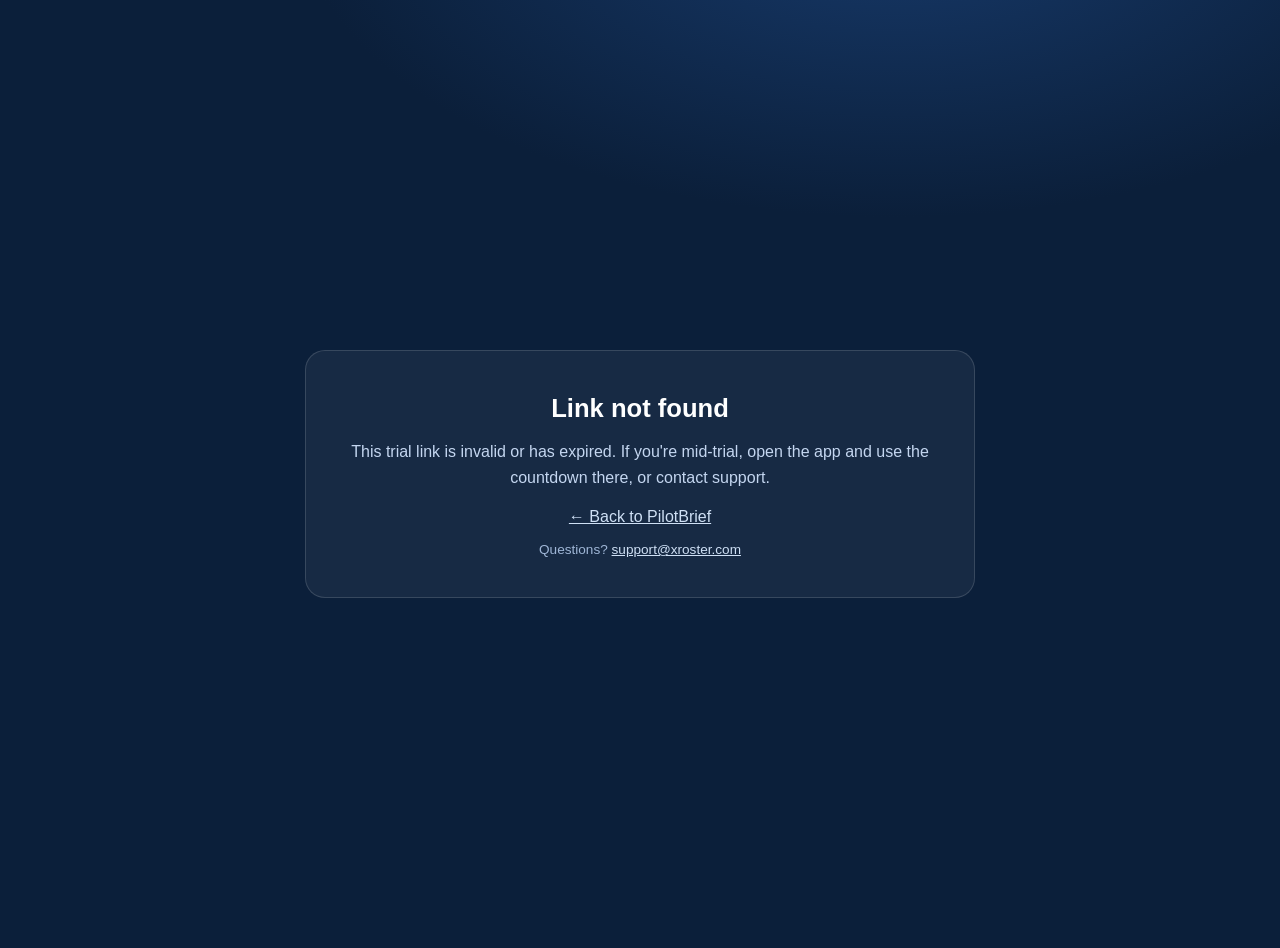
==== account.html @ a05d1e39 "add account management page" ====
<!DOCTYPE html>
<html lang="en">
<head>
<meta charset="UTF-8">
<meta name="viewport" content="width=device-width, initial-scale=1">
<title>Your PilotBrief trial</title>
<meta name="robots" content="noindex">
<link rel="icon" href="favicon.ico" sizes="any">
<link rel="icon" type="image/png" sizes="32x32" href="assets/favicon-32.png">
<link rel="apple-touch-icon" sizes="180x180" href="assets/apple-touch-icon.png">
<style>
  :root{--blue:#2563eb;}
  body{margin:0;font-family:-apple-system,BlinkMacSystemFont,"Segoe UI",Roboto,Arial,sans-serif;background:radial-gradient(1000px 520px at 70% -10%,#173a6b,#0b1f3a 60%);color:#eaf2ff;min-height:100vh;display:flex;align-items:center;justify-content:center;padding:24px;}
  .card{max-width:600px;width:100%;text-align:center;background:rgba(255,255,255,.05);border:1px solid rgba(255,255,255,.14);border-radius:20px;padding:40px 34px;}
  h1{font-size:1.6rem;margin:.2rem 0 .5rem;color:#fff;}
  p{color:#c4d6f0;line-height:1.6;}
  .box{background:rgba(255,255,255,.06);border:1px solid rgba(255,255,255,.12);border-radius:12px;padding:18px;margin:16px 0;}
  .count{font-size:3rem;font-weight:800;color:#fff;line-height:1;margin:4px 0;}
  .count small{display:block;font-size:.9rem;font-weight:500;color:#9fb6d6;margin-top:6px;text-transform:uppercase;letter-spacing:.06em;}
  .ring{width:64px;height:64px;border-radius:50%;background:#16a34a;display:flex;align-items:center;justify-content:center;margin:0 auto 14px;font-size:32px;}
  .ring.warn{background:#d97706;}
  a.btn,button.btn{display:inline-flex;align-items:center;gap:8px;background:var(--blue);color:#fff;font-weight:700;text-decoration:none;border:0;border-radius:11px;padding:13px 26px;font-size:1rem;cursor:pointer;}
  a.link{color:#cfe0f5;}
  .muted{color:#9fb6d6;font-size:.85rem;margin-top:16px;}
  .email{color:#9fb6d6;font-size:.85rem;}
  .spin{display:inline-block;width:16px;height:16px;border:2px solid rgba(255,255,255,.3);border-top-color:#fff;border-radius:50%;animation:sp .7s linear infinite;vertical-align:middle;}
  @keyframes sp{to{transform:rotate(360deg)}}
  [hidden]{display:none!important;}
</style>
</head>
<body>
  <div class="card">
    <div id="loading" class="box"><span class="spin"></span> &nbsp;Loading your trial…</div>

    <!-- Active trial -->
    <div id="active" hidden>
      <div class="ring">✈️</div>
      <h1>Your PilotBrief trial</h1>
      <div class="box">
        <div class="count"><span id="daysNum">0</span><small id="daysUnit">days left</small></div>
        <p id="expLine" style="margin:8px 0 0;font-size:.9rem;color:#9fb6d6;"></p>
      </div>
      <p>Buy the full licence to keep your access — your device stays activated and your library is kept. It switches from trial to permanent automatically.</p>
      <p><button id="buyActive" class="btn">Buy the full licence →</button></p>
      <p class="email" id="emailActive"></p>
    </div>

    <!-- Expired trial -->
    <div id="expired" hidden>
      <div class="ring warn">⏳</div>
      <h1>Your free trial has ended</h1>
      <p>Buy the full licence to pick up right where you left off — your local library is safe and unlocks again the moment you purchase.</p>
      <p><button id="buyExpired" class="btn">Buy the full licence →</button></p>
      <p class="email" id="emailExpired"></p>
    </div>

    <!-- Already paid -->
    <div id="paid" hidden>
      <div class="ring">✓</div>
      <h1>You're all set</h1>
      <p>This licence is already active. Open PilotBrief and enjoy — no further action needed.</p>
      <p><a class="btn" href="/">← Back to PilotBrief</a></p>
    </div>

    <!-- Unknown / bad link -->
    <div id="notfound" hidden>
      <h1>Link not found</h1>
      <p>This trial link is invalid or has expired. If you're mid-trial, open the app and use the countdown there, or contact support.</p>
    </div>

    <div style="margin-top:18px"><a class="link" href="/">← Back to PilotBrief</a></div>
    <div class="muted">Questions? <a class="link" href="mailto:support@xroster.com">support@xroster.com</a></div>
  </div>

<script>
  var API = "https://www.xroster.com/ai/pilotbrief/api/trial";
  function q(id){return document.getElementById(id);}
  function show(id){ ["loading","active","expired","paid","notfound"].forEach(function(s){ q(s).hidden = (s !== id); }); }

  var REF = new URLSearchParams(location.search).get('ref') || '';

  async function startCheckout(btn){
    if(!REF){ return; }
    var orig = btn.textContent; btn.disabled = true; btn.textContent = 'Starting checkout…';
    try{
      var r = await fetch(API + '/checkout?ref=' + encodeURIComponent(REF), { method:'POST' });
      var d = await r.json();
      if(d && d.checkout_url){ location.href = d.checkout_url; return; }
      throw new Error(d && d.error || 'checkout_failed');
    }catch(e){
      btn.disabled = false; btn.textContent = orig;
      alert("Sorry — couldn't start checkout. Please try again or email support@xroster.com.");
    }
  }
  q('buyActive').addEventListener('click', function(){ startCheckout(this); });
  q('buyExpired').addEventListener('click', function(){ startCheckout(this); });

  (async function(){
    if(!REF){ show('notfound'); return; }
    try{
      var r = await fetch(API + '/status?ref=' + encodeURIComponent(REF));
      if(r.status === 404){ show('notfound'); return; }
      var d = await r.json();
      if(d.is_paid){ show('paid'); return; }
      if(d.is_trial_active){
        var n = (d.days_left != null) ? d.days_left : 0;
        q('daysNum').textContent = n;
        q('daysUnit').textContent = (n === 1 ? 'day left' : 'days left');
        if(d.expires_at){
          var dt = new Date(d.expires_at);
          q('expLine').textContent = 'Trial ends ' + dt.toLocaleDateString(undefined, {month:'short', day:'numeric', year:'numeric'});
        }
        if(d.email_masked) q('emailActive').textContent = d.email_masked;
        show('active');
      } else {
        // trial that has lapsed (is_trial true but not active) or any non-paid state
        if(d.email_masked) q('emailExpired').textContent = d.email_masked;
        show('expired');
      }
    }catch(e){ show('notfound'); }
  })();
</script>
</body>
</html>
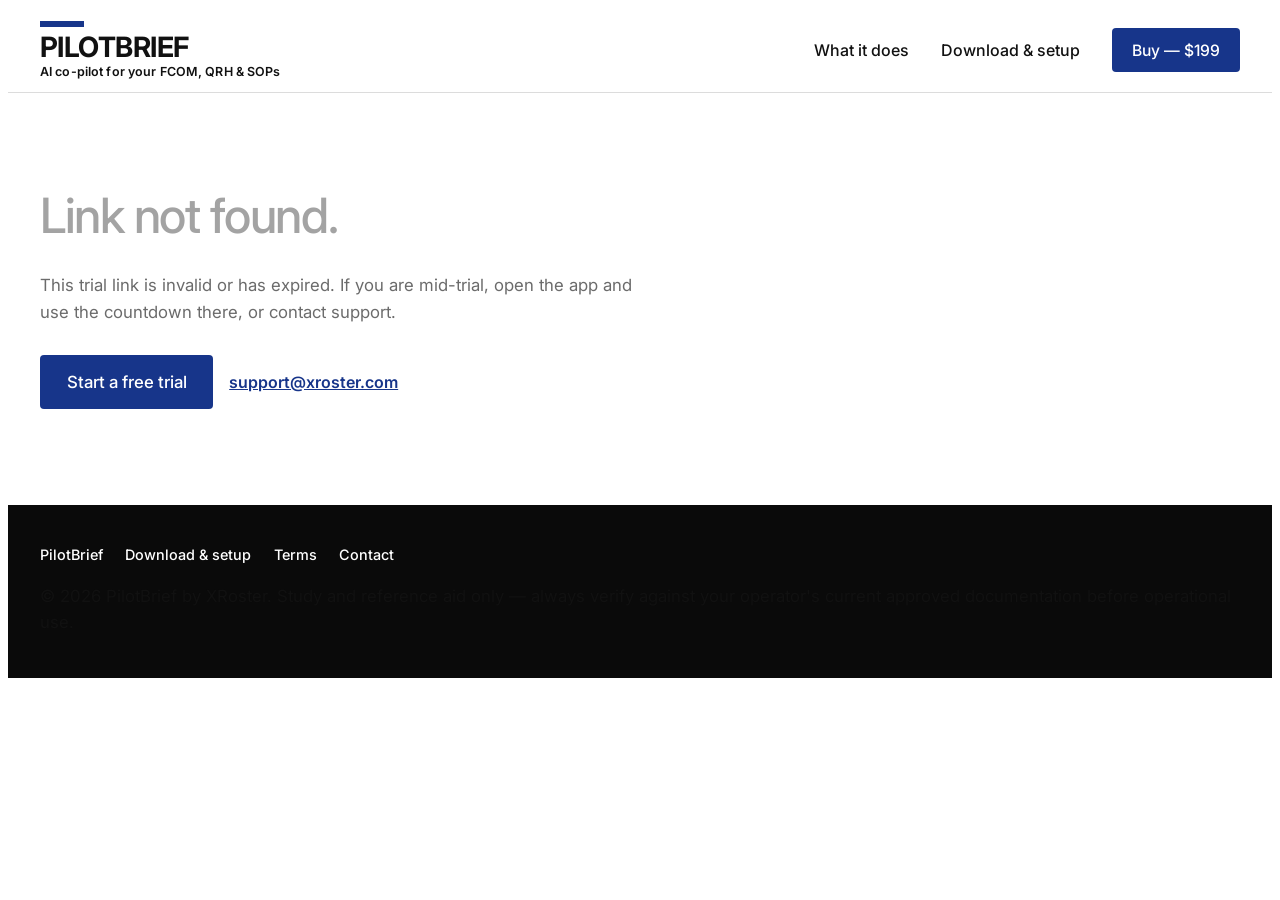
==== commit 45941897: "Lead with the pilot tools, and restyle the sub-pages to match Home page - Tools section now leads wi" ====
--- a/account.html
+++ b/account.html
@@ -8,71 +8,102 @@
 <link rel="icon" href="favicon.ico" sizes="any">
 <link rel="icon" type="image/png" sizes="32x32" href="assets/favicon-32.png">
 <link rel="apple-touch-icon" sizes="180x180" href="assets/apple-touch-icon.png">
-<style>
-  :root{--blue:#2563eb;}
-  body{margin:0;font-family:-apple-system,BlinkMacSystemFont,"Segoe UI",Roboto,Arial,sans-serif;background:radial-gradient(1000px 520px at 70% -10%,#173a6b,#0b1f3a 60%);color:#eaf2ff;min-height:100vh;display:flex;align-items:center;justify-content:center;padding:24px;}
-  .card{max-width:600px;width:100%;text-align:center;background:rgba(255,255,255,.05);border:1px solid rgba(255,255,255,.14);border-radius:20px;padding:40px 34px;}
-  h1{font-size:1.6rem;margin:.2rem 0 .5rem;color:#fff;}
-  p{color:#c4d6f0;line-height:1.6;}
-  .box{background:rgba(255,255,255,.06);border:1px solid rgba(255,255,255,.12);border-radius:12px;padding:18px;margin:16px 0;}
-  .count{font-size:3rem;font-weight:800;color:#fff;line-height:1;margin:4px 0;}
-  .count small{display:block;font-size:.9rem;font-weight:500;color:#9fb6d6;margin-top:6px;text-transform:uppercase;letter-spacing:.06em;}
-  .ring{width:64px;height:64px;border-radius:50%;background:#16a34a;display:flex;align-items:center;justify-content:center;margin:0 auto 14px;font-size:32px;}
-  .ring.warn{background:#d97706;}
-  a.btn,button.btn{display:inline-flex;align-items:center;gap:8px;background:var(--blue);color:#fff;font-weight:700;text-decoration:none;border:0;border-radius:11px;padding:13px 26px;font-size:1rem;cursor:pointer;}
-  a.link{color:#cfe0f5;}
-  .muted{color:#9fb6d6;font-size:.85rem;margin-top:16px;}
-  .email{color:#9fb6d6;font-size:.85rem;}
-  .spin{display:inline-block;width:16px;height:16px;border:2px solid rgba(255,255,255,.3);border-top-color:#fff;border-radius:50%;animation:sp .7s linear infinite;vertical-align:middle;}
-  @keyframes sp{to{transform:rotate(360deg)}}
-  [hidden]{display:none!important;}
-</style>
+<link rel="preconnect" href="https://fonts.googleapis.com">
+<link rel="preconnect" href="https://fonts.gstatic.com" crossorigin>
+<link href="https://fonts.googleapis.com/css2?family=Inter:wght@400;500;600;700&display=swap" rel="stylesheet">
+<link rel="stylesheet" href="assets/ecs.css">
 </head>
-<body>
-  <div class="card">
-    <div id="loading" class="box"><span class="spin"></span> &nbsp;Loading your trial…</div>
+<body class="ecs">
+
+<div class="nav">
+  <div class="wrap">
+    <a class="logo" href="/">
+      <span class="bar"></span>
+      <span class="word">PilotBrief</span>
+      <span class="sub">AI co-pilot for your FCOM, QRH &amp; SOPs</span>
+    </a>
+    <nav class="desk">
+      <a href="/#features">What it does</a>
+      <a href="download.html">Download &amp; setup</a>
+      <a href="/#pricing" class="btn-e btn-blue" style="padding:.7rem 1.2rem;font-size:.98rem">Buy — $199</a>
+    </nav>
+  </div>
+</div>
+
+<section class="pad">
+  <div class="wrap">
+  <div style="max-width:820px">
+
+    <div id="loading" class="box"><span class="spin"></span> Loading your trial…</div>
 
     <!-- Active trial -->
     <div id="active" hidden>
-      <div class="ring">✈️</div>
-      <h1>Your PilotBrief trial</h1>
-      <div class="box">
+      <div class="ring">✈</div>
+      <h1 class="h-l"><span class="dim">Your trial</span><br>is running.</h1>
+      <div class="box" style="margin-top:2.2rem">
         <div class="count"><span id="daysNum">0</span><small id="daysUnit">days left</small></div>
-        <p id="expLine" style="margin:8px 0 0;font-size:.9rem;color:#9fb6d6;"></p>
+        <p class="mut" id="expLine" style="margin-top:1rem;font-size:.95rem"></p>
       </div>
-      <p>Buy the full licence to keep your access — your device stays activated and your library is kept. It switches from trial to permanent automatically.</p>
-      <p><button id="buyActive" class="btn">Buy the full licence →</button></p>
-      <p class="email" id="emailActive"></p>
+      <p class="mut" style="max-width:620px">Buy the full licence to keep your access. Your device stays activated and your library is kept — the licence switches from trial to permanent automatically.</p>
+      <div class="cta-row" style="margin-top:1.8rem">
+        <button id="buyActive" class="btn-e btn-blue">Buy the full licence — $199</button>
+        <a href="download.html" style="color:var(--e-blue);font-weight:600">Download &amp; setup guide</a>
+      </div>
+      <p class="mut" id="emailActive" style="font-size:.9rem;margin-top:1.2rem"></p>
     </div>
 
     <!-- Expired trial -->
     <div id="expired" hidden>
       <div class="ring warn">⏳</div>
-      <h1>Your free trial has ended</h1>
-      <p>Buy the full licence to pick up right where you left off — your local library is safe and unlocks again the moment you purchase.</p>
-      <p><button id="buyExpired" class="btn">Buy the full licence →</button></p>
-      <p class="email" id="emailExpired"></p>
+      <h1 class="h-l"><span class="dim">Your free trial</span><br>has ended.</h1>
+      <p class="mut" style="max-width:620px;margin-top:1.8rem">Buy the full licence to pick up where you left off. Your local library is safe and unlocks again the moment you purchase.</p>
+      <div class="cta-row" style="margin-top:1.8rem">
+        <button id="buyExpired" class="btn-e btn-blue">Buy the full licence — $199</button>
+        <a href="download.html" style="color:var(--e-blue);font-weight:600">Download &amp; setup guide</a>
+      </div>
+      <p class="mut" id="emailExpired" style="font-size:.9rem;margin-top:1.2rem"></p>
     </div>
 
     <!-- Already paid -->
     <div id="paid" hidden>
-      <div class="ring">✓</div>
-      <h1>You're all set</h1>
-      <p>This licence is already active. Open PilotBrief and enjoy — no further action needed.</p>
-      <p><a class="btn" href="/">← Back to PilotBrief</a></p>
+      <div class="ring ok">✓</div>
+      <h1 class="h-l"><span class="dim">You are</span><br>all set.</h1>
+      <p class="mut" style="max-width:620px;margin-top:1.8rem">This licence is already active. Open PilotBrief and fly — no further action needed.</p>
+      <div class="cta-row" style="margin-top:1.8rem">
+        <a class="btn-e btn-black" href="download.html">Download &amp; setup guide</a>
+        <a href="/" style="color:var(--e-blue);font-weight:600">Back to PilotBrief</a>
+      </div>
     </div>
 
     <!-- Unknown / bad link -->
     <div id="notfound" hidden>
-      <h1>Link not found</h1>
-      <p>This trial link is invalid or has expired. If you're mid-trial, open the app and use the countdown there, or contact support.</p>
+      <h1 class="h-l"><span class="dim">Link not found.</span></h1>
+      <p class="mut" style="max-width:620px;margin-top:1.8rem">This trial link is invalid or has expired. If you are mid-trial, open the app and use the countdown there, or contact support.</p>
+      <div class="cta-row" style="margin-top:1.8rem">
+        <a class="btn-e btn-blue" href="/#trial">Start a free trial</a>
+        <a href="mailto:support@xroster.com" style="color:var(--e-blue);font-weight:600">support@xroster.com</a>
+      </div>
     </div>
 
-    <div style="margin-top:18px"><a class="link" href="/">← Back to PilotBrief</a></div>
-    <div class="muted">Questions? <a class="link" href="mailto:support@xroster.com">support@xroster.com</a></div>
   </div>
+  </div>
+</section>
+
+<div class="foot-min">
+  <div class="wrap">
+    <div class="row">
+      <a href="/">PilotBrief</a>
+      <a href="download.html">Download &amp; setup</a>
+      <a href="https://www.xroster.com/pilotbrief_terms/" rel="noopener">Terms</a>
+      <a href="mailto:support@xroster.com">Contact</a>
+    </div>
+    <p>© <span id="yr"></span> PilotBrief by XRoster. Study and reference aid only — always verify against your operator's current approved documentation before operational use.</p>
+  </div>
+</div>
 
 <script>
+  document.getElementById('yr').textContent = new Date().getFullYear();
+
   var API = "https://www.xroster.com/ai/pilotbrief/api/trial";
   function q(id){return document.getElementById(id);}
   function show(id){ ["loading","active","expired","paid","notfound"].forEach(function(s){ q(s).hidden = (s !== id); }); }
--- a/assets/ecs.css
+++ b/assets/ecs.css
@@ -0,0 +1,253 @@
+/* PilotBrief — shared editorial design system (pilotbriefs.com) */
+:root {
+    --e-black: #0a0a0a;
+    --e-ink: #111111;
+    --e-grey: #a3a3a3;        /* two-tone headline lead-in */
+    --e-grey-2: #6b6b6b;
+    --e-bg: #f0f0f0;          /* light grey sections */
+    --e-bg-blue: #e9f1fb;     /* pale blue numbered panels */
+    --e-blue: #17358a;        /* royal blue */
+    --e-blue-d: #12296b;
+    --e-line: #dcdcdc;
+    --e-font: "Inter", "Public Sans", system-ui, -apple-system, sans-serif;
+  }
+  .ecs { font-family: var(--e-font); color: var(--e-ink); background: #fff; overflow-x: clip; -webkit-font-smoothing: antialiased; }
+  .ecs * { box-sizing: border-box; }
+  .ecs a { color: inherit; }
+  .ecs .wrap { width: min(1200px, calc(100% - 3rem)); margin: 0 auto; }
+  .ecs h1, .ecs h2, .ecs h3 { font-family: var(--e-font); letter-spacing: -.02em; color: var(--e-ink); margin: 0; }
+  .ecs .dim { color: var(--e-grey); }
+  .ecs .h-xl { font-size: clamp(2.6rem, 6.4vw, 5.4rem); font-weight: 500; line-height: 1.03; letter-spacing: -.035em; }
+  .ecs .h-l { font-size: clamp(2rem, 3.8vw, 3.4rem); font-weight: 500; line-height: 1.12; letter-spacing: -.03em; }
+  .ecs .h-m { font-size: clamp(1.6rem, 2.6vw, 2.35rem); font-weight: 500; line-height: 1.18; letter-spacing: -.025em; }
+  .ecs p { font-size: 1.05rem; line-height: 1.6; margin: 0; color: var(--e-ink); }
+  .ecs p.mut { color: var(--e-grey-2); }
+  .ecs .eyebrow { display: inline-flex; align-items: center; gap: .6rem; font-size: .95rem; font-weight: 500; color: var(--e-ink); }
+  .ecs .eyebrow i { color: var(--e-blue); font-size: 1.15rem; font-style: normal; }
+  .ecs .btn-e { display: inline-block; text-decoration: none; font-weight: 500; font-size: 1.05rem; padding: 1rem 1.6rem; border-radius: 4px; border: 1px solid transparent; transition: background .15s, color .15s, border-color .15s; font-family: inherit; cursor: pointer; }
+  .ecs .btn-blue { background: var(--e-blue); color: #fff; } .ecs .btn-blue:hover { background: var(--e-blue-d); color: #fff; }
+  .ecs .btn-black { background: var(--e-black); color: #fff; } .ecs .btn-black:hover { background: #262626; color: #fff; }
+  .ecs .btn-white { background: #fff; color: var(--e-ink); } .ecs .btn-white:hover { background: #ededed; }
+  .ecs .btn-outline { background: transparent; color: var(--e-ink); border-color: var(--e-ink); } .ecs .btn-outline:hover { background: var(--e-ink); color: #fff; }
+  .ecs section { position: relative; }
+  .ecs .pad { padding: 6rem 0; }
+  @media (max-width: 768px) { .ecs .pad { padding: 4.5rem 0; } }
+
+  /* ── nav ── */
+  .ecs .nav { position: sticky; top: 0; z-index: 60; background: #fff; border-bottom: 1px solid var(--e-line); }
+  .ecs .nav > .wrap { display: flex; align-items: center; justify-content: space-between; height: 84px; }
+  .ecs .logo { text-decoration: none; display: block; }
+  .ecs .logo .bar { display: block; width: 44px; height: 6px; background: var(--e-blue); margin-bottom: .35rem; }
+  .ecs .logo .word { display: block; font-size: 1.75rem; font-weight: 700; letter-spacing: -.02em; line-height: 1; color: var(--e-ink); text-transform: uppercase; }
+  .ecs .logo .sub { display: block; font-size: .78rem; font-weight: 600; color: var(--e-ink); margin-top: .2rem; letter-spacing: .01em; white-space: nowrap; }
+  @media (max-width: 576px) { .ecs .logo .sub { display: none; } .ecs .nav > .wrap { height: 72px; } }
+  .ecs .nav nav { display: flex; align-items: center; gap: 2rem; }
+  .ecs .nav nav a { text-decoration: none; font-size: 1rem; font-weight: 500; color: var(--e-ink); }
+  .ecs .nav nav a:hover { color: var(--e-blue); }
+  /* Nav/drawer link colour must never win over a filled button's own colour. */
+  .ecs .nav nav a.btn-e.btn-blue, .ecs .drawer a.btn-e.btn-blue,
+  .ecs .nav nav a.btn-e.btn-blue:hover, .ecs .drawer a.btn-e.btn-blue:hover,
+  .ecs .nav nav a.btn-e.btn-black, .ecs .drawer a.btn-e.btn-black { color: #fff; }
+  .ecs .menu-btn { background: none; border: 0; font: inherit; font-size: 1.25rem; font-weight: 500; color: var(--e-ink); cursor: pointer; padding: .3rem 0; }
+  .ecs .drawer { display: none; border-top: 1px solid var(--e-line); background: #fff; }
+  .ecs .drawer.open { display: block; }
+  .ecs .drawer .wrap { display: block; height: auto; padding: .4rem 0 1.2rem; }
+  .ecs .drawer a { display: block; padding: 1rem 0; font-size: 1.25rem; text-decoration: none; border-bottom: 1px solid var(--e-line); }
+  .ecs .drawer a:last-child { border-bottom: 0; }
+  @media (min-width: 993px) { .ecs .menu-btn { display: none; } }
+  @media (max-width: 992px) { .ecs .nav nav.desk { display: none; } }
+
+  /* ── hero ── */
+  .ecs .hero { background: var(--e-bg); overflow: hidden; }
+  .ecs .hero .wrap { position: relative; min-height: clamp(640px, 88vh, 900px); display: flex; align-items: center; padding: 5rem 0 5rem; }
+  .ecs .hero .copy { max-width: 860px; position: relative; z-index: 2; }
+  .ecs .hero p { max-width: 640px; margin: 1.9rem 0 2.4rem; font-size: 1.15rem; }
+  .ecs .hero .photo { position: absolute; right: -18%; bottom: 0; width: 70%; height: 92%; object-fit: cover; object-position: 18% 55%; z-index: 1; pointer-events: none; filter: grayscale(1);
+    -webkit-mask-image: linear-gradient(90deg, transparent 0%, #000 34%), linear-gradient(180deg, transparent 0%, #000 22%); -webkit-mask-composite: source-in; mask-image: linear-gradient(90deg, transparent 0%, #000 34%), linear-gradient(180deg, transparent 0%, #000 22%); mask-composite: intersect; }
+  @media (max-width: 992px) { .ecs .hero .wrap { display: block; padding: 4rem 0 0; min-height: 0; } .ecs .hero .photo { position: relative; display: block; right: auto; bottom: auto; width: 100%; height: 340px; margin-top: 2.5rem; object-position: 30% 55%; mask-image: linear-gradient(180deg, transparent 0%, #000 30%); -webkit-mask-image: linear-gradient(180deg, transparent 0%, #000 30%); } }
+
+  /* ── mission ── */
+  .ecs .mission .copy { max-width: 900px; }
+  .ecs .mission p { max-width: 640px; margin: 1.6rem 0 2.2rem; }
+  .ecs .wide-photo { display: block; width: 100%; height: clamp(260px, 38vw, 520px); object-fit: cover; object-position: 50% 45%; border-radius: 8px; margin-top: 4.5rem; }
+
+  /* ── blue marquee band ── */
+  .ecs .band { background: var(--e-blue); color: #fff; overflow: hidden; padding: 1.35rem 0; }
+  .ecs .band .track { display: flex; gap: 6rem; width: max-content; animation: slide 40s linear infinite; }
+  .ecs .band span { white-space: nowrap; font-size: 1.15rem; font-weight: 500; }
+  @keyframes slide { to { transform: translateX(-50%); } }
+
+  /* ── differentiation ── */
+  .ecs .diff .cols { display: grid; grid-template-columns: repeat(2, minmax(0,1fr)); gap: 3rem 5rem; margin-top: 3.5rem; }
+  @media (max-width: 768px) { .ecs .diff .cols { grid-template-columns: 1fr; gap: 2.5rem; } }
+  .ecs .diff .col h3 { font-size: 1.05rem; font-weight: 600; letter-spacing: .02em; text-transform: uppercase; color: var(--e-grey-2); margin-bottom: 1.2rem; }
+  .ecs .diff .col.us h3 { color: var(--e-blue); }
+  .ecs .diff ul { list-style: none; padding: 0; margin: 0; }
+  .ecs .diff li { padding: .95rem 0; border-top: 1px solid var(--e-line); font-size: 1.15rem; line-height: 1.45; color: var(--e-grey-2); }
+  .ecs .diff .col.us li { color: var(--e-ink); }
+  .ecs .diff li:last-child { border-bottom: 1px solid var(--e-line); }
+  .ecs .diff .closing { margin-top: 3rem; max-width: 820px; }
+
+  /* ── services ── */
+  .ecs .services .desks { display: grid; grid-template-columns: repeat(2, minmax(0,1fr)); gap: 3rem 4rem; margin-top: 3rem; }
+  @media (max-width: 768px) { .ecs .services .desks { grid-template-columns: 1fr; gap: 2.4rem; } }
+  .ecs .services .desk h3 { font-size: .9rem; font-weight: 600; letter-spacing: .12em; text-transform: uppercase; color: var(--e-blue); margin-bottom: .6rem; }
+  .ecs .services .list { list-style: none; padding: 0; margin: 0; }
+  .ecs .services .list li { font-size: 1.15rem; padding: .5rem 0; color: var(--e-grey-2); font-weight: 400; cursor: default; transition: color .15s; }
+  .ecs .services .list li.on, .ecs .services .list li:hover { color: var(--e-ink); }
+  .ecs .panel { background: var(--e-bg-blue); padding: 4.5rem 0; }
+  .ecs .panel .num { font-size: clamp(3.2rem, 6vw, 5.2rem); font-weight: 400; color: var(--e-blue); line-height: 1; letter-spacing: -.03em; }
+  .ecs .panel h3 { font-size: clamp(1.5rem, 2.4vw, 2rem); font-weight: 500; margin: 1.2rem 0 2.6rem; }
+  .ecs .panel p { max-width: 560px; }
+  .ecs .panel + .panel { border-top: 1px solid rgba(23,53,138,.12); }
+
+  /* ── black section ── */
+  .ecs .dark { background: var(--e-black); color: #fff; }
+  .ecs .dark h2, .ecs .dark h3, .ecs .dark p, .ecs .dark .eyebrow { color: #fff; }
+  .ecs .dark .dim { color: #8a8a8a; }
+  .ecs .dark hr { border: 0; border-top: 1px solid #3a3a3a; margin: 4rem 0 3rem; }
+  .ecs .label { font-size: .9rem; letter-spacing: .14em; text-transform: uppercase; color: #8a8a8a; font-weight: 500; }
+  .ecs .gates { overflow: hidden; margin-top: 2.2rem; mask-image: linear-gradient(90deg, transparent, #000 6%, #000 94%, transparent); -webkit-mask-image: linear-gradient(90deg, transparent, #000 6%, #000 94%, transparent); }
+  .ecs .gates .track { display: flex; gap: 5rem; width: max-content; animation: slide 48s linear infinite; }
+  .ecs .gates span { white-space: nowrap; font-size: 1.35rem; font-weight: 500; }
+
+  /* ── reasons ── */
+  .ecs .reasons { background: var(--e-bg); }
+  .ecs .reasons .head { text-align: center; max-width: 720px; margin: 0 auto 4rem; }
+  .ecs .reasons .head .eyebrow { justify-content: center; }
+  .ecs .grid2 { display: grid; grid-template-columns: repeat(2, minmax(0,1fr)); gap: 3rem 4rem; }
+  .ecs .reason i { font-size: 1.8rem; color: var(--e-ink); display: block; margin-bottom: 1rem; font-style: normal; }
+  .ecs .reason h3 { font-size: 1.35rem; font-weight: 500; margin-bottom: .9rem; }
+  .ecs .reason p { font-size: 1.05rem; }
+  @media (max-width: 640px) { .ecs .grid2 { grid-template-columns: 1fr; gap: 2.4rem; } }
+
+  /* ── quote band ── */
+  .ecs .quote { background: var(--e-bg); border-top: 1px solid var(--e-line); text-align: center; }
+  .ecs .quote p { max-width: 880px; margin: 0 auto 2.6rem; font-size: clamp(1.15rem, 1.8vw, 1.5rem); line-height: 1.5; }
+
+  /* ── about / illustration ── */
+  .ecs .about p { max-width: 640px; }
+  .ecs .about .people { display: block; width: 100%; height: clamp(280px, 40vw, 560px); object-fit: cover; object-position: 50% 40%; border-radius: 8px; margin: 3rem 0 0; }
+  .ecs .board { margin: 3rem 0; border-radius: 10px; overflow: hidden; border: 1px solid var(--e-line); background: #fff; }
+  .ecs .board .top { display: flex; align-items: center; gap: .6rem; padding: .8rem 1rem; border-bottom: 1px solid var(--e-line); background: var(--e-bg); font-size: .85rem; color: var(--e-grey-2); }
+  .ecs .board .top b { color: var(--e-ink); font-weight: 600; }
+  .ecs .board .top .ok { margin-left: auto; color: var(--e-blue); font-weight: 600; font-size: .8rem; letter-spacing: .08em; text-transform: uppercase; }
+  .ecs .board .art { display: block; width: 100%; height: auto; }
+  .ecs .cap { font-size: .85rem; color: var(--e-grey-2); margin-top: -1.6rem; margin-bottom: 3rem; }
+
+  /* ── full-bleed band ── */
+  .ecs .bleed { position: relative; color: #fff; overflow: hidden; background: #2d3238; }
+  .ecs .bleed .bg { position: absolute; inset: 0; width: 100%; height: 100%; object-fit: cover; object-position: 50% 55%; filter: grayscale(1); }
+  .ecs .bleed::after { content: ""; position: absolute; inset: 0; background: linear-gradient(180deg, rgba(0,0,0,.42) 0%, rgba(0,0,0,.18) 55%, rgba(0,0,0,.5) 100%); }
+  .ecs .bleed .wrap { position: relative; z-index: 2; padding: 7rem 0 9rem; }
+  .ecs .bleed h2 { color: #fff; }
+  .ecs .bleed .dim { color: #d5d8dc; }
+  @media (max-width: 992px) { .ecs .bleed .wrap { padding: 5rem 0 6rem; } }
+
+  /* ── footer ── */
+  .ecs footer { background: var(--e-black); color: #fff; padding: 4rem 0 3rem; }
+  .ecs footer .cols { display: grid; grid-template-columns: repeat(4, minmax(0,1fr)); gap: 2.5rem; }
+  @media (max-width: 768px) { .ecs footer .cols { grid-template-columns: repeat(2, minmax(0,1fr)); } }
+  .ecs footer .h { color: #8a8a8a; font-size: 1.15rem; font-weight: 400; margin-bottom: 1rem; }
+  .ecs footer ul { list-style: none; padding: 0; margin: 0; }
+  .ecs footer li { margin-bottom: .75rem; }
+  .ecs footer a { text-decoration: none; color: #fff; font-size: 1.15rem; font-weight: 500; }
+  .ecs footer a:hover { color: #c9ccd0; }
+  .ecs footer .base { border-top: 1px solid #2c2c2c; margin-top: 3.5rem; padding-top: 1.6rem; display: flex; flex-wrap: wrap; justify-content: space-between; gap: 1rem; color: #8a8a8a; font-size: .9rem; }
+  .ecs footer .base p { color: #8a8a8a; font-size: .9rem; }
+
+  @media (prefers-reduced-motion: reduce) { .ecs .band .track, .ecs .gates .track { animation: none; } }
+
+  /* ── PilotBrief-specific components (same tokens) ── */
+  .ecs .cta-row { display: flex; flex-wrap: wrap; align-items: center; gap: 1rem; }
+  .ecs .demo { display: inline-flex; align-items: center; gap: .7rem; background: none; border: 0; padding: .4rem 0; font: inherit; font-size: 1rem; font-weight: 500; color: var(--e-ink); cursor: pointer; }
+  .ecs .demo .disc { width: 40px; height: 40px; border-radius: 50%; background: var(--e-blue); color: #fff; display: inline-flex; align-items: center; justify-content: center; flex: none; }
+  .ecs .demo:hover { color: var(--e-blue); }
+  .ecs .demo:hover .disc { background: var(--e-blue-d); }
+  .ecs .facts { display: grid; grid-template-columns: repeat(4, minmax(0,1fr)); gap: 1.5rem; border-top: 1px solid var(--e-line); border-bottom: 1px solid var(--e-line); padding: 1.8rem 0; }
+  .ecs .facts b { display: block; font-size: 1.05rem; font-weight: 600; }
+  .ecs .facts span { color: var(--e-grey-2); font-size: .92rem; }
+  @media (max-width: 768px) { .ecs .facts { grid-template-columns: repeat(2, minmax(0,1fr)); gap: 1.2rem; } }
+  .ecs .toolgrid { display: grid; grid-template-columns: repeat(3, minmax(0,1fr)); gap: 1.5rem; margin-top: 3rem; }
+  @media (max-width: 900px) { .ecs .toolgrid { grid-template-columns: repeat(2, minmax(0,1fr)); } }
+  @media (max-width: 560px) { .ecs .toolgrid { grid-template-columns: 1fr; } }
+  .ecs .tool { border: 1px solid var(--e-line); border-radius: 8px; padding: 1.8rem; background: #fff; }
+  .ecs .tool .ic { display: inline-flex; align-items: center; justify-content: center; width: 40px; height: 40px; border-radius: 6px; background: var(--e-bg-blue); color: var(--e-blue); font-size: 1.2rem; margin-bottom: 1rem; }
+  .ecs .tool h3 { font-family: ui-monospace, Menlo, Consolas, monospace; font-size: 1.05rem; font-weight: 600; color: var(--e-ink); margin-bottom: .6rem; letter-spacing: 0; }
+  .ecs .tool p { font-size: .98rem; }
+  .ecs .credit { display: flex; gap: 1rem; align-items: flex-start; margin-top: 2.4rem; padding: 1.2rem 1.4rem; border-left: 3px solid var(--e-blue); background: var(--e-bg); max-width: 780px; font-size: 1.02rem; line-height: 1.55; color: var(--e-grey-2); }
+  .ecs .credit b { color: var(--e-ink); font-weight: 600; }
+  .ecs .credit .ic { color: var(--e-blue); font-size: 1.1rem; line-height: 1.5; }
+  .ecs .audit { margin-top: 3rem; background: var(--e-bg-blue); border-radius: 10px; padding: 3rem; }
+  @media (max-width: 640px) { .ecs .audit { padding: 1.8rem; } }
+  .ecs .audit .steps li { border-top-color: rgba(23,53,138,.15); }
+  .ecs .buy { display: grid; grid-template-columns: minmax(0, 620px) minmax(0, 1fr); gap: 3rem 4.5rem; align-items: start; }
+  @media (max-width: 900px) { .ecs .buy { grid-template-columns: 1fr; gap: 2.6rem; } }
+  .ecs .buy .side h3 { font-size: 1.05rem; font-weight: 600; letter-spacing: .02em; text-transform: uppercase; color: var(--e-grey-2); margin-bottom: 1.2rem; }
+  .ecs .buy .side ul { list-style: none; padding: 0; margin: 0 0 2.4rem; }
+  .ecs .buy .side li { padding: .85rem 0; border-top: 1px solid var(--e-line); font-size: 1.1rem; color: var(--e-ink); }
+  .ecs .buy .side li:last-child { border-bottom: 1px solid var(--e-line); }
+  .ecs .price-card { border: 1px solid var(--e-line); border-radius: 10px; background: #fff; padding: 2.6rem; }
+  .ecs .price-card .tagline { display: inline-block; font-size: .78rem; font-weight: 600; letter-spacing: .12em; text-transform: uppercase; color: #fff; background: var(--e-blue); padding: .35rem .7rem; border-radius: 3px; }
+  .ecs .price-card .amount { display: flex; align-items: baseline; gap: .7rem; margin: 1.4rem 0 .3rem; flex-wrap: wrap; }
+  .ecs .price-card .was { color: var(--e-grey); text-decoration: line-through; font-size: 1.5rem; font-weight: 500; }
+  .ecs .price-card .now { font-size: clamp(2.8rem, 5vw, 3.6rem); font-weight: 500; letter-spacing: -.035em; line-height: 1; }
+  .ecs .price-card .per { color: var(--e-grey-2); font-size: 1rem; }
+  .ecs .price-card ul { list-style: none; padding: 0; margin: 1.8rem 0; }
+  .ecs .price-card li { padding: .8rem 0; border-top: 1px solid var(--e-line); color: var(--e-grey-2); font-size: 1.05rem; }
+  .ecs .price-card li:last-child { border-bottom: 1px solid var(--e-line); }
+  .ecs .fine { color: var(--e-grey-2); font-size: .88rem; line-height: 1.55; margin-top: 1.4rem; }
+  .ecs .trial { background: var(--e-bg-blue); }
+  .ecs .trial .box { background: #fff; border: 1px solid var(--e-line); border-radius: 10px; padding: 2.4rem; }
+  .ecs .trial input[type=email] { flex: 1 1 280px; max-width: 420px; border: 1px solid var(--e-line); border-radius: 4px; padding: 1rem 1.1rem; font-size: 1.05rem; font-family: inherit; color: var(--e-ink); background: #fff; }
+  .ecs .trial input[type=email]:focus { outline: none; border-color: var(--e-blue); }
+  .ecs .code { display: flex; align-items: center; gap: 1rem; justify-content: space-between; background: var(--e-bg); border: 1px solid var(--e-line); border-radius: 6px; padding: 1rem 1.1rem; max-width: 520px; flex-wrap: wrap; }
+  .ecs .code code { font-family: ui-monospace, Menlo, Consolas, monospace; font-size: 1.1rem; letter-spacing: .04em; word-break: break-all; color: var(--e-ink); }
+  .ecs .steps { list-style: none; padding: 0; margin: 1.6rem 0; }
+  .ecs .steps li { padding: .7rem 0; border-top: 1px solid var(--e-line); color: var(--e-grey-2); font-size: 1.05rem; }
+  .ecs .steps li b { color: var(--e-ink); font-weight: 600; }
+  .ecs .faq details { border-top: 1px solid var(--e-line); padding: 1.4rem 0; }
+  .ecs .faq details:last-of-type { border-bottom: 1px solid var(--e-line); }
+  .ecs .faq summary { font-size: 1.2rem; font-weight: 500; cursor: pointer; list-style: none; display: flex; justify-content: space-between; align-items: center; gap: 1.5rem; }
+  .ecs .faq summary::-webkit-details-marker { display: none; }
+  .ecs .faq summary::after { content: "+"; color: var(--e-blue); font-size: 1.6rem; font-weight: 400; line-height: 1; flex: none; }
+  .ecs .faq details[open] summary::after { content: "\2013"; }
+  .ecs .faq details p { color: var(--e-grey-2); margin-top: 1rem; max-width: 900px; }
+  .ecs .rv { opacity: 0; transform: translateY(16px); transition: opacity .6s ease, transform .6s cubic-bezier(.2,.8,.2,1); }
+  .ecs .rv.in { opacity: 1; transform: none; }
+  @media (prefers-reduced-motion: reduce) { .ecs .rv { opacity: 1; transform: none; transition: none; } }
+
+/* ── shared components for the sub-pages (download / success / account) ── */
+.ecs .keyrow { display: flex; align-items: center; gap: 1rem; justify-content: space-between; background: var(--e-bg); border: 1px solid var(--e-line); border-radius: 6px; padding: .9rem 1.1rem; margin: .6rem 0; flex-wrap: wrap; }
+.ecs .keyrow code { font-family: ui-monospace, Menlo, Consolas, monospace; font-size: 1.05rem; letter-spacing: .04em; word-break: break-all; color: var(--e-ink); }
+.ecs .copy { flex: none; background: transparent; color: var(--e-ink); border: 1px solid var(--e-ink); border-radius: 4px; padding: .5rem 1rem; font: inherit; font-size: .9rem; font-weight: 500; cursor: pointer; }
+.ecs .copy:hover { background: var(--e-ink); color: #fff; }
+.ecs .box { background: #fff; border: 1px solid var(--e-line); border-radius: 10px; padding: 1.8rem; margin: 1.6rem 0; }
+.ecs .spin { display: inline-block; width: 15px; height: 15px; border: 2px solid var(--e-line); border-top-color: var(--e-blue); border-radius: 50%; animation: sp .7s linear infinite; vertical-align: -2px; margin-right: .5rem; }
+@keyframes sp { to { transform: rotate(360deg); } }
+@media (prefers-reduced-motion: reduce) { .ecs .spin { animation: none; } }
+.ecs .page-head { background: var(--e-bg); border-bottom: 1px solid var(--e-line); }
+.ecs .page-head .wrap { padding: 3.5rem 0 3rem; }
+.ecs .ring { width: 54px; height: 54px; border-radius: 50%; display: flex; align-items: center; justify-content: center; font-size: 26px; color: #fff; background: var(--e-blue); margin-bottom: 1.4rem; }
+.ecs .ring.warn { background: #b45309; }
+.ecs .ring.ok { background: #15803d; }
+.ecs .count { font-size: clamp(3rem, 7vw, 4.6rem); font-weight: 500; letter-spacing: -.04em; line-height: 1; color: var(--e-ink); }
+.ecs .count small { display: block; font-size: .9rem; font-weight: 500; color: var(--e-grey-2); margin-top: .6rem; text-transform: uppercase; letter-spacing: .1em; }
+.ecs .os-tabs { display: flex; gap: .6rem; margin: 0 0 2rem; }
+.ecs .os-tabs button { border: 1px solid var(--e-line); background: #fff; color: var(--e-grey-2); font: inherit; font-weight: 500; padding: .7rem 1.3rem; border-radius: 4px; cursor: pointer; display: inline-flex; gap: .5rem; align-items: center; }
+.ecs .os-tabs button.active { border-color: var(--e-blue); color: var(--e-blue); background: var(--e-bg-blue); }
+.ecs .os-section { display: none; }
+.ecs .os-section.active { display: block; }
+.ecs .step-row { display: flex; gap: 1.6rem; padding: 1.8rem 0; border-top: 1px solid var(--e-line); }
+.ecs .step-row:last-child { border-bottom: 1px solid var(--e-line); }
+.ecs .step-row .n { flex: none; width: 40px; height: 40px; border-radius: 50%; background: var(--e-bg-blue); color: var(--e-blue); font-weight: 600; display: flex; align-items: center; justify-content: center; }
+.ecs .step-row h3 { font-size: 1.2rem; font-weight: 500; margin-bottom: .6rem; }
+.ecs .step-row p { color: var(--e-grey-2); margin-bottom: .6rem; }
+.ecs .step-row p:last-child { margin-bottom: 0; }
+.ecs .tip { background: var(--e-bg-blue); border-left: 3px solid var(--e-blue); padding: .9rem 1.1rem; font-size: .95rem; color: var(--e-grey-2); margin-top: .8rem; }
+.ecs .kbd { font-family: ui-monospace, Menlo, Consolas, monospace; background: var(--e-bg); border: 1px solid var(--e-line); border-radius: 4px; padding: .1rem .45rem; font-size: .92em; }
+.ecs .foot-min { background: var(--e-black); color: #8a8a8a; padding: 2.6rem 0; font-size: .9rem; }
+.ecs .foot-min a { color: #fff; text-decoration: none; font-weight: 500; }
+.ecs .foot-min a:hover { color: #c9ccd0; }
+.ecs .foot-min .row { display: flex; flex-wrap: wrap; gap: 1.4rem; margin-bottom: 1.2rem; }
+.ecs [hidden] { display: none !important; }
